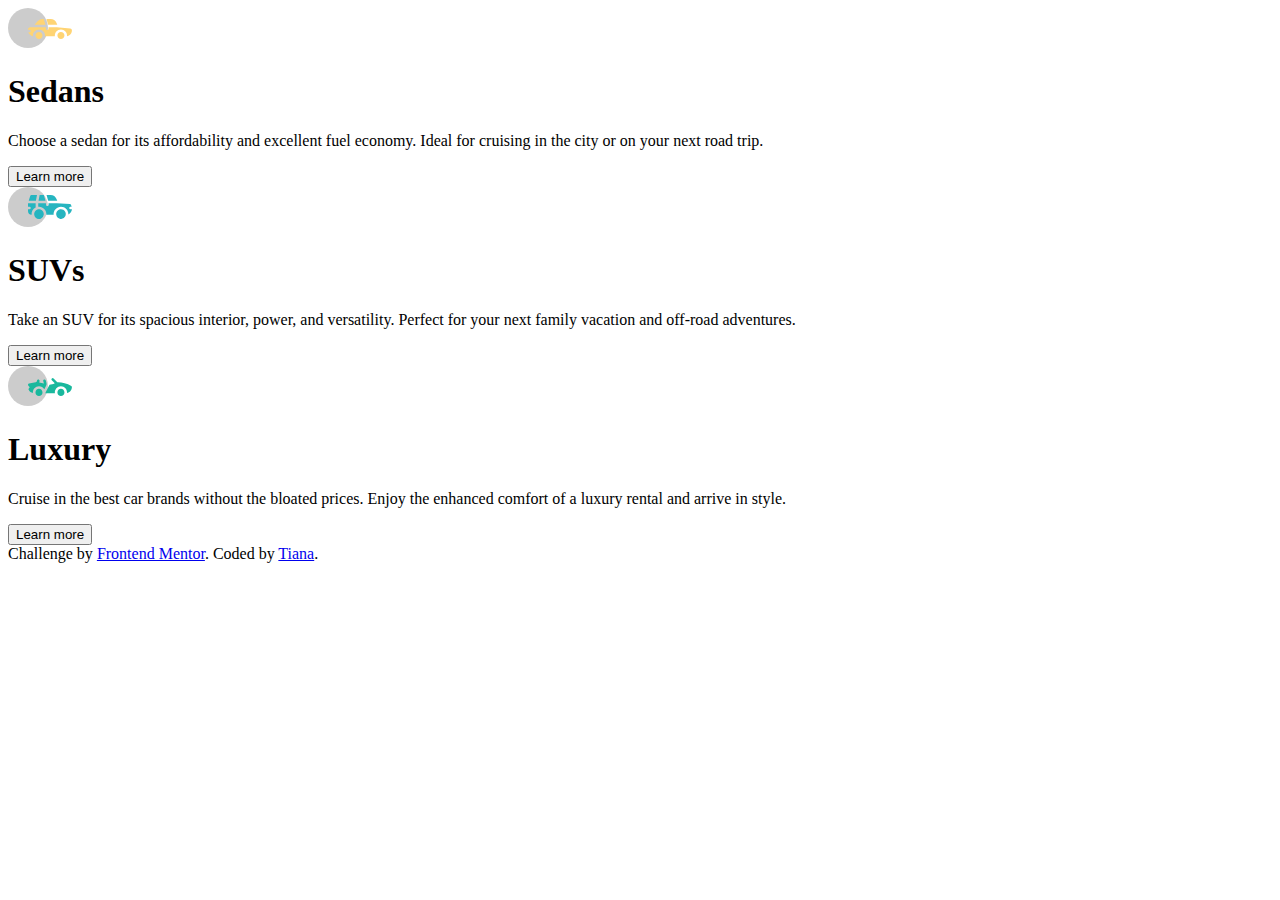
==== 3-column-card/index.html @ 30ee3f93 "Create index.html" ====
<!DOCTYPE html>
<html lang="en">
  <head>
    <meta charset="UTF-8" />
    <meta name="viewport" content="width=device-width, initial-scale=1.0" />
    <!-- displays site properly based on user's device -->

    <link
      rel="icon"
      type="image/png"
      sizes="32x32"
      href="./images/favicon-32x32.png"
    />
    <link rel="preconnect" href="https://fonts.googleapis.com">
<link rel="preconnect" href="https://fonts.gstatic.com" crossorigin>
<link href="https://fonts.googleapis.com/css2?family=Lexend+Deca&display=swap" rel="stylesheet">
<link rel="preconnect" href="https://fonts.googleapis.com">
<link rel="preconnect" href="https://fonts.gstatic.com" crossorigin>
<link href="https://fonts.googleapis.com/css2?family=Big+Shoulders+Display:wght@700&display=swap" rel="stylesheet">
    <link rel="stylesheet" href="column.css" />

    <title>Frontend Mentor | 3-column preview card component</title>
  </head>
  <body>
    <div class="container">
      <div class="sedan">
        <svg width="64" height="40" xmlns="http://www.w3.org/2000/svg"><g fill="none" fill-rule="evenodd"><circle fill="#000" opacity=".201" cx="20" cy="20" r="20"/><path d="M52.936 24.11c1.942 0 3.517 1.542 3.517 3.445 0 1.903-1.575 3.445-3.517 3.445s-3.516-1.542-3.516-3.445c0-1.903 1.574-3.445 3.516-3.445zm-21.957 0c1.942 0 3.517 1.542 3.517 3.445 0 1.903-1.575 3.445-3.517 3.445s-3.516-1.542-3.516-3.445c0-1.903 1.574-3.445 3.516-3.445zm6.948-4.848v1.429c0 .716.61 1.293 1.348 1.259a1.295 1.295 0 001.225-1.295v-1.393h8.256l13.483 1.313c.956.093 1.676.881 1.676 1.814 0 2.89-2.126 5.303-4.926 5.819.397-3.557-2.458-6.62-6.053-6.62-3.646 0-6.504 3.14-6.039 6.723h-9.879c.466-3.588-2.397-6.722-6.039-6.722-3.595 0-6.45 3.062-6.052 6.62-2.14-.398-3.916-1.912-4.61-3.931h1.142c.731 0 1.32-.598 1.285-1.322-.033-.678-.629-1.2-1.322-1.2H20v-.251c0-1.274 1.066-2.243 2.306-2.243h15.62zM42.59 11c2.645 0 4.99 1.556 5.972 3.963l.726 1.779H40.17L38.413 11h4.178zm-6.865 0l1.758 5.741H26.505l3.357-3.654A6.502 6.502 0 0134.644 11h1.082z" fill="#FFD473" fill-rule="nonzero"/></g></svg>
        <h1>Sedans</h1>
        <p>
          Choose a sedan for its affordability and excellent fuel economy. Ideal
          for cruising in the city or on your next road trip.
        </p>
        <button class="one">Learn more</button>
      </div>
      <div class="suv">
        <svg width="64" height="40" xmlns="http://www.w3.org/2000/svg"><g fill="none" fill-rule="evenodd"><circle fill="#000" opacity=".201" cx="20" cy="20" r="20"/><path d="M31.002 22.358c2.917 0 5.18 2.593 4.762 5.506a4.828 4.828 0 01-2.962 3.778 4.797 4.797 0 01-5.3-1.165c-1.188-1.26-1.235-2.613-1.263-2.613-.42-2.924 1.857-5.506 4.763-5.506zm22 0c3.457 0 5.798 3.567 4.41 6.744A4.816 4.816 0 0152.3 31.94a4.826 4.826 0 01-4.06-4.077c-.42-2.915 1.846-5.506 4.762-5.506zm-15.04-6.083v1.462a1.29 1.29 0 001.352 1.29c.693-.033 1.227-.631 1.227-1.326v-1.426h8.3l13.056.716a1.29 1.29 0 011.164.917c.27.895.446 1.477.563 1.87h-1.047c-.694 0-1.291.534-1.324 1.228a1.29 1.29 0 001.288 1.352h1.445c-.164 2.225-1.57 4.193-3.6 5.05.13-4.212-3.255-7.63-7.384-7.63-4.317 0-7.762 3.718-7.358 8.086h-7.285c.43-4.655-3.503-8.531-8.131-8.046v-3.543h7.734zm-10.312 0v4.308a7.4 7.4 0 00-4.006 7.274 3.874 3.874 0 01-3.642-3.864v-1.635h1.46a1.29 1.29 0 000-2.58h-1.461v-3.213l.003-.29h7.646zm14.986-8.196c2.65 0 5 1.592 5.984 4.055l.63 1.579a5.525 5.525 0 01-.065-.004l-.026-.002-.034-.002-.022-.002a4.178 4.178 0 00-.224-.006l-.098-.001h-.039l-.136-.001h-.052l-.326-.001H40.211L38.528 8.08zm-13.632 0l-1.122 5.616h-7.144l1.47-4.71a1.29 1.29 0 011.231-.906h5.565zm6.832 0l1.683 5.615h-7.007l1.121-5.615h4.203z" fill="#26B5C0" fill-rule="nonzero"/></g></svg>
        <h1>SUVs</h1>
        <p>
          Take an SUV for its spacious interior, power, and versatility. Perfect
          for your next family vacation and off-road adventures.
        </p>
        <button class="two">Learn more</button>
      </div>
      <div class="luxury">
        <svg width="64" height="40" xmlns="http://www.w3.org/2000/svg"><g fill="none" fill-rule="evenodd"><circle fill="#000" opacity=".201" cx="20" cy="20" r="20"/><path d="M30.98 22.835c1.941 0 3.516 1.604 3.516 3.583 0 1.978-1.575 3.582-3.517 3.582s-3.516-1.604-3.516-3.582c0-1.979 1.574-3.583 3.516-3.583zm21.956 0c1.942 0 3.517 1.604 3.517 3.583 0 1.978-1.575 3.582-3.517 3.582s-3.516-1.604-3.516-3.582c0-1.979 1.574-3.583 3.516-3.583zm-9.143-10.45a1.27 1.27 0 011.819 0l3.715 3.784c4.444-.115 9.7 1.142 13.964 3.753.387.237.624.664.624 1.124 0 3.006-2.126 5.514-4.926 6.05.397-3.698-2.458-6.882-6.053-6.882-3.646 0-6.504 3.264-6.039 6.99h-9.669c.76-1.544.993-2.026 1.337-2.711l.082-.162c.421-.835 1.056-2.07 2.883-5.65 1.68-.023 3.47-.408 5.247-1.403l-2.984-3.04a1.328 1.328 0 010-1.854zm-7.68 1.064c.683-.2 1.395.202 1.592.898l.749 2.652a3.46 3.46 0 01-.247 2.51l-1.733 3.395-.216.424c-1.07-1.89-3.06-3.114-5.279-3.114-3.595 0-6.45 3.184-6.052 6.885-1.832-.347-3.414-1.537-4.278-3.276a1.331 1.331 0 01.117-1.376l.955-1.303-1.325-1.295c-.751-.735-.376-2.024.64-2.231l6.614-1.346.13-.026c.092-.019.145-.03.157-.031.314-.146 1.07-.591 1.07-1.506 0-.734.592-1.327 1.316-1.31.712.016 1.268.662 1.256 1.388a4.11 4.11 0 01-.348 1.611 22.69 22.69 0 014.7 1.146l-.7-2.473a1.314 1.314 0 01.882-1.622z" fill="#19B89D" fill-rule="nonzero"/></g></svg>
        <h1>Luxury</h1>
        <p>
          Cruise in the best car brands without the bloated prices. Enjoy the
          enhanced comfort of a luxury rental and arrive in style.
        </p>
        <button class="three">Learn more</button>
      </div>
    </div>

    <div class="attribution">
      Challenge by
      <a href="https://www.frontendmentor.io?ref=challenge" target="_blank"
        >Frontend Mentor</a
      >. Coded by <a href="https://twitter.com/shvayne_NG">Tiana</a>.
    </div>
  </body>
</html>
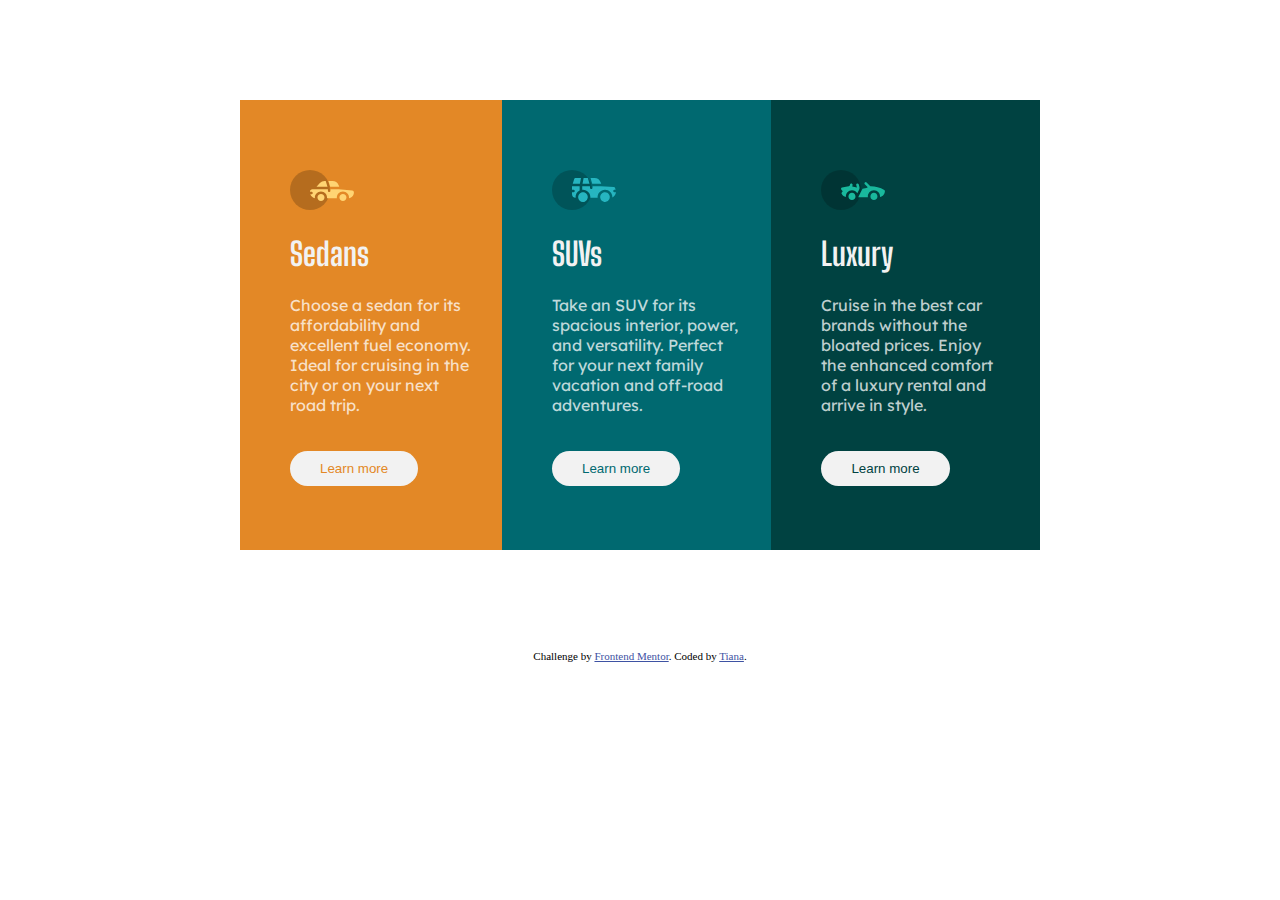
==== commit 2a4e84f7: "Update index.html" ====
--- a/3-column-card/index.html
+++ b/3-column-card/index.html
@@ -51,12 +51,13 @@
         <button class="three">Learn more</button>
       </div>
     </div>
-
+<footer>
     <div class="attribution">
       Challenge by
       <a href="https://www.frontendmentor.io?ref=challenge" target="_blank"
         >Frontend Mentor</a
       >. Coded by <a href="https://twitter.com/shvayne_NG">Tiana</a>.
     </div>
+</footer>
   </body>
 </html>
--- a/3-column-card/column.css
+++ b/3-column-card/column.css
@@ -0,0 +1,86 @@
+.container {
+  display: flex;
+  flex-direction: row;
+  margin: 100px auto;
+  width: 800px;
+  height: 450px;
+}
+h1{
+  font-family: 'Big Shoulders Display';
+  color: hsl(0, 0%, 95%);
+  margin-left: 20px;
+}
+
+p{
+  font-family: 'Lexend Deca';
+  color: hsla(0, 0%, 100%, 0.75);
+  margin-left: 20px;
+}
+svg {
+  margin-top: 40px;
+  margin-left: 20px;
+}
+
+.sedan {
+  background-color: hsl(31, 77%, 52%);
+  padding: 30px;
+}
+
+.suv {
+  background-color: hsl(184, 100%, 22%);
+  padding: 30px;
+}
+
+.luxury{
+  background-color: hsl(179, 100%, 13%);
+  padding: 30px;
+}
+button{
+  background-color: hsl(0, 0%, 95%);
+  padding: 10px 30px;
+  border-radius: 25px;
+  border: none;
+  margin-top: 20px;
+  margin-left: 20px;
+}
+
+.one{
+  color: hsl(31, 77%, 52%);
+}
+
+.two{
+  color:  hsl(184, 100%, 22%);
+}
+
+.three{
+  color:  hsl(179, 100%, 13%);
+}
+.attribution {
+  font-size: 11px;
+  text-align: center;
+}
+
+.attribution a {
+  color: hsl(228, 45%, 44%);
+}
+@media (max-width: 375px)
+{
+  body{
+    margin: 10px;
+  }
+  .container{
+    flex-direction: column;
+    width: 90%;
+  }
+  .sedan, .suv, .luxury{
+    width: calc(100% - 20px);
+    margin: 0 auto;
+  }
+   .attribution {
+    position: fixed;
+    bottom: 0;
+    width: 100%;
+    text-align: center;
+    background-color: white;
+   }
+}
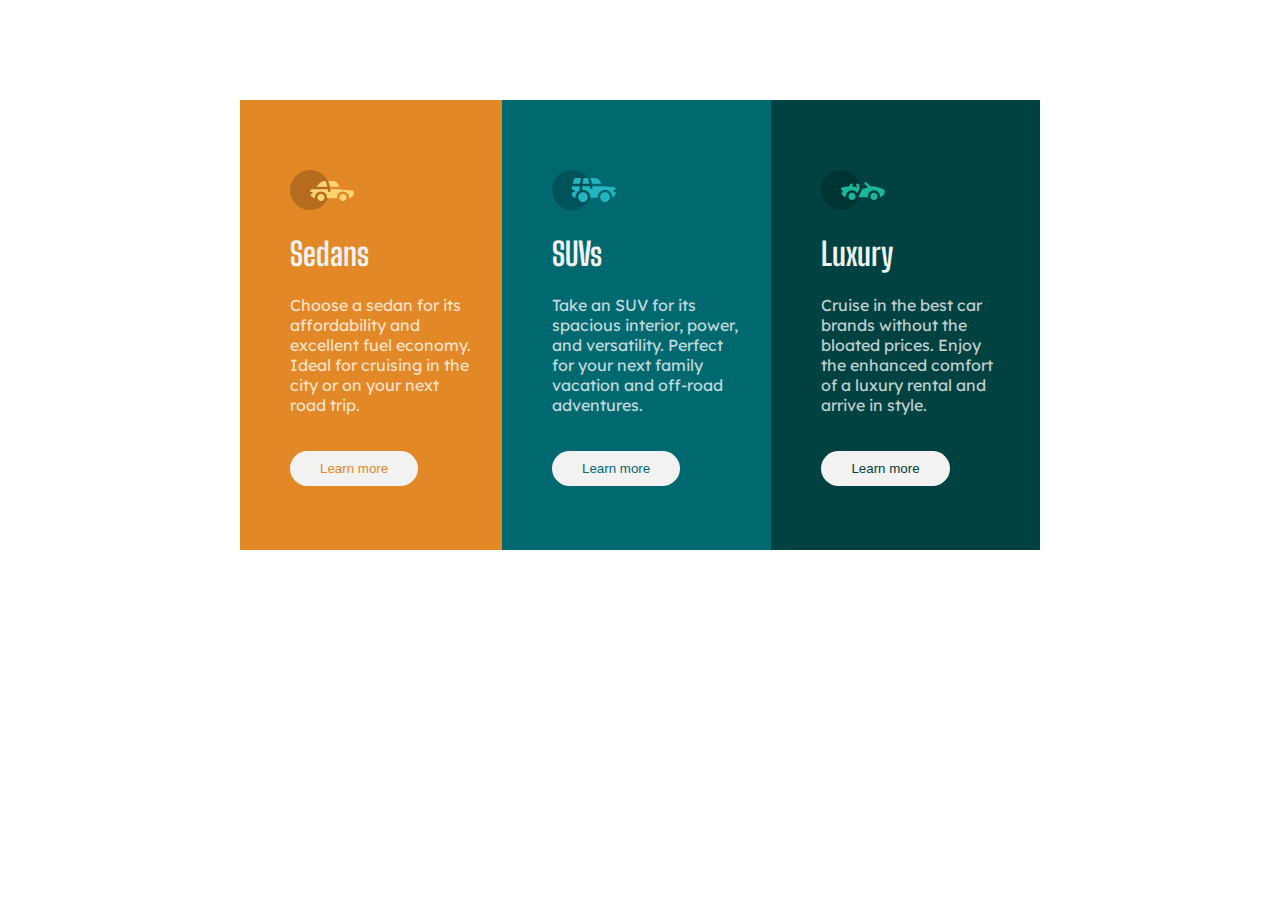
==== commit e01c20f5: "Update index.html" ====
--- a/3-column-card/index.html
+++ b/3-column-card/index.html
@@ -51,13 +51,5 @@
         <button class="three">Learn more</button>
       </div>
     </div>
-<footer>
-    <div class="attribution">
-      Challenge by
-      <a href="https://www.frontendmentor.io?ref=challenge" target="_blank"
-        >Frontend Mentor</a
-      >. Coded by <a href="https://twitter.com/shvayne_NG">Tiana</a>.
-    </div>
-</footer>
   </body>
 </html>
